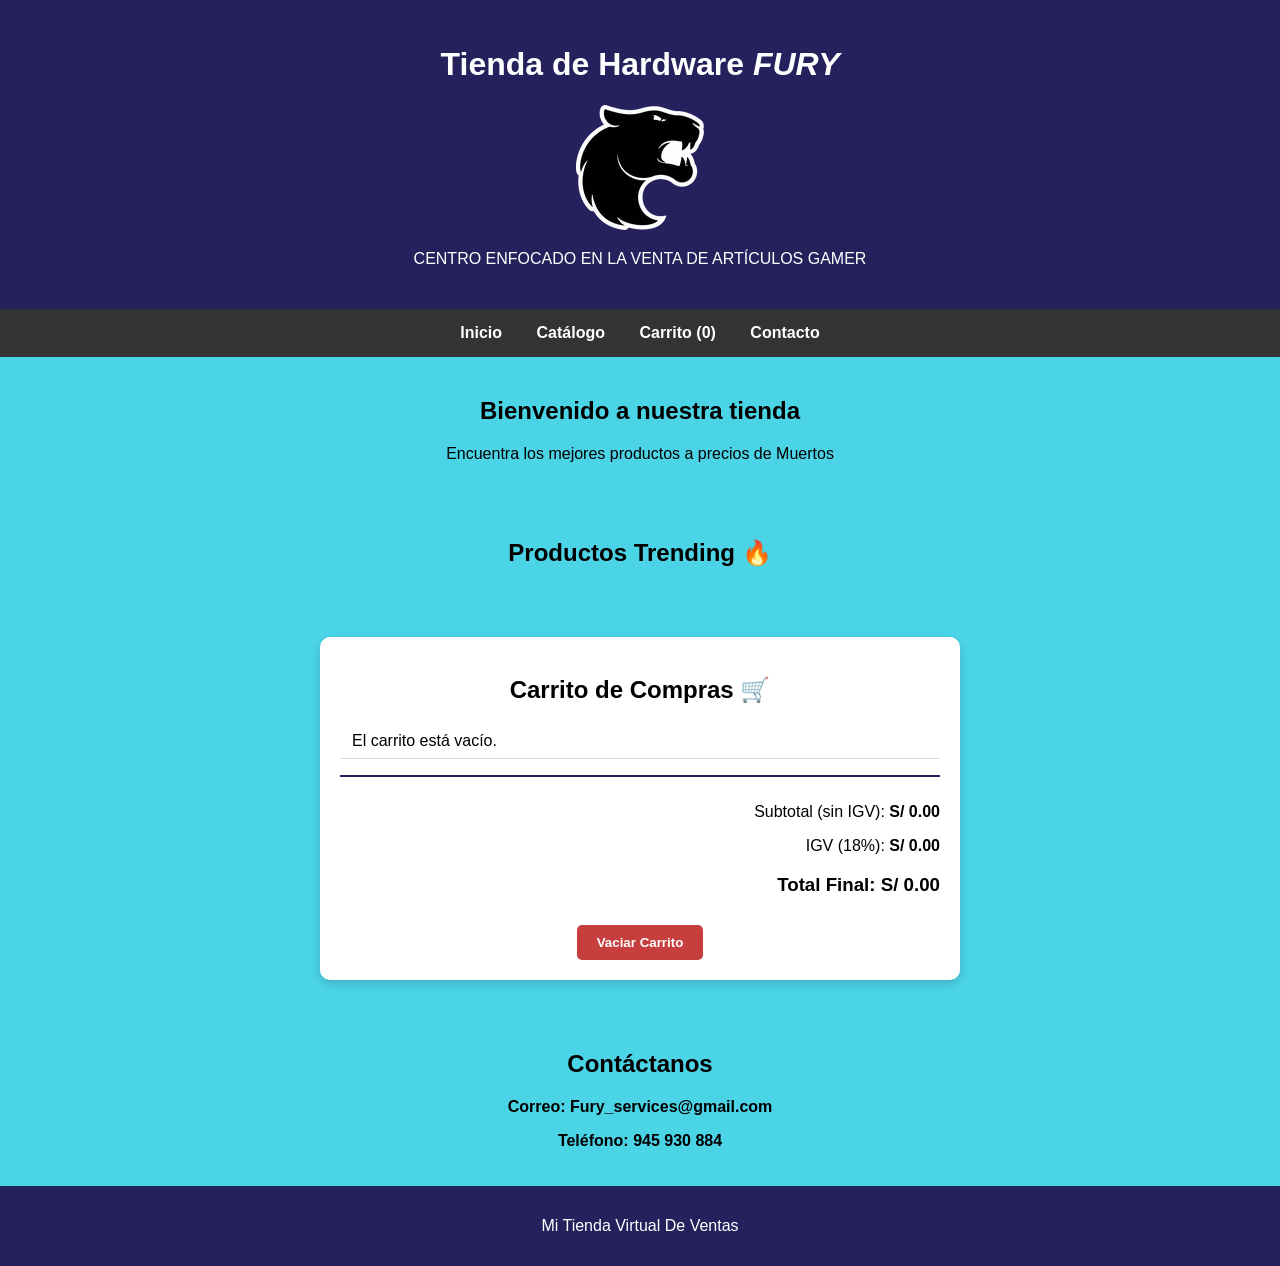
==== index.html @ 1e2a5f42 "Update index.html" ====
<!DOCTYPE html>
<html lang="es">
<head>
    <meta charset="UTF-8">
    <meta name="viewport" content="width=device-width, initial-scale=1.0">
    <title>Mi Tienda Virtual</title>
    <link rel="stylesheet" href="estilos.css">
</head>
<body>

    <header>
        <h1> Tienda de Hardware <strong><em>FURY</em></strong></h1>
        <div class="header-title">
            <img src="logo.webp" alt="Logo Furia" class="logo-titulo">
        </div>
        <p>CENTRO ENFOCADO EN LA VENTA DE ARTÍCULOS GAMER</p>
    </header>

    <nav>
        <a href="#">Inicio</a>
        <a href="#productos">Catálogo</a>
        <a href="#carrito">Carrito (<span id="contador-carrito">0</span>)</a>
        <a href="#contacto">Contacto</a>
    </nav>

    <section>
        <h2>Bienvenido a nuestra tienda</h2>
        <p>Encuentra los mejores productos a precios de Muertos</p>
    </section>

    <main id="productos">
        <h2>Productos Trending 🔥</h2>

        <div class="contenedor" id="catalogo"></div>
    </main>

    <section id="carrito" class="seccion-carrito">
        <h2>Carrito de Compras 🛒</h2>
        <ul id="lista-carrito"></ul>
        
        <div class="desglose-pagos">
            <p>Subtotal (sin IGV): <strong>S/ <span id="subtotal-carrito">0.00</span></strong></p>
            <p>IGV (18%): <strong>S/ <span id="igv-carrito">0.00</span></strong></p>
            <h3>Total Final: S/ <span id="total-carrito">0.00</span></h3>
        </div>

        <button id="btn-vaciar">Vaciar Carrito</button>
    </section>

    <section id="contacto">
        <h2><strong>Contáctanos</strong></h2>
        <p><strong>Correo: Fury_services@gmail.com</strong></p>
        <p><strong>Teléfono: 945 930 884 </strong></p>
    </section>

    <footer>
        <p> Mi Tienda Virtual De Ventas</p>
    </footer>

    <script src="datos.js"></script>
    <script src="script.js"></script>
</body>
</html>
---- estilos.css ----
/* =============================================================
   Curso      : Diseño Web
   Evaluacion : Avance del 30% - Carrito de compras - Semana 12
   Proyecto   : Tienda Web
   Institucion: Universidad Continental
   Semestre   : 2026-20
   Compilador : Visual Studio Code
   NRC        : 42938
   Grupo      : B
   Integrantes: Coaquira Mamani Bryan Joel
                Jose Carlos Alvarez Torres 
                Gonzalo Israel Rubín De Celis Espezúa
                Omar Danilo Lloclle Bedregal
   ============================================================= */

body {
    font-family: Arial, sans-serif;
    margin: 0;
    background-color: #4bd3e6;
}

header {
    background-color: #25215c;
    color: white;
    text-align: center;
    padding: 25px;
}

nav {
    background-color: #333;
    padding: 15px;
    text-align: center;
    position: sticky;
    top: 0;
    z-index: 100;
}

nav a {
    color: white;
    text-decoration: none;
    margin: 15px;
    font-weight: bold;
}

section {
    text-align: center;
    padding: 20px;
}

main {
    text-align: center;
    padding: 20px;
}

.contenedor {
    display: flex;
    justify-content: center;
    gap: 25px;
    flex-wrap: wrap;
}

.producto {
    background-color: white;
    padding: 20px;
    width: 200px;
    border-radius: 10px;
    box-shadow: 0 4px 8px rgba(0,0,0,0.1);
    display: flex;
    flex-direction: column;
    justify-content: space-between;
}

.producto img {
    width: 100%;
    height: 150px;
    object-fit: contain;
}

button {
    background-color: #25215c;
    color: white;
    border: none;
    padding: 10px 20px;
    cursor: pointer;
    border-radius: 5px;
    font-weight: bold;
}

button:hover {
    background-color: #6259c7;
}

.seccion-carrito {
    background-color: #ffffff;
    max-width: 600px;
    margin: 30px auto;
    border-radius: 10px;
    padding: 20px;
    box-shadow: 0 4px 10px rgba(0,0,0,0.15);
}

#lista-carrito {
    list-style: none;
    padding: 0;
    text-align: left;
}

#lista-carrito li {
    padding: 8px 12px;
    border-bottom: 1px solid #ddd;
}

.desglose-pagos {
    margin-top: 15px;
    text-align: right;
    border-top: 2px solid #25215c;
    padding-top: 10px;
}

#btn-vaciar {
    background-color: #c73e3e;
    margin-top: 10px;
}

#btn-vaciar:hover {
    background-color: #e02b2b;
}

footer {
    background-color: #25215c;
    color: white;
    text-align: center;
    padding: 15px;
}

    @media (width >= 600px) { 
        .catalogo { grid-template-columns: repeat(2,  1fr); } 
        .destacada { grid-column: span 2; }
        .menu { display: flex; gap:  16px; }
    }
    
    @media (width >= 1024px) { 
        .catalogo { grid-template-columns: repeat(4,  1fr); } 
    }
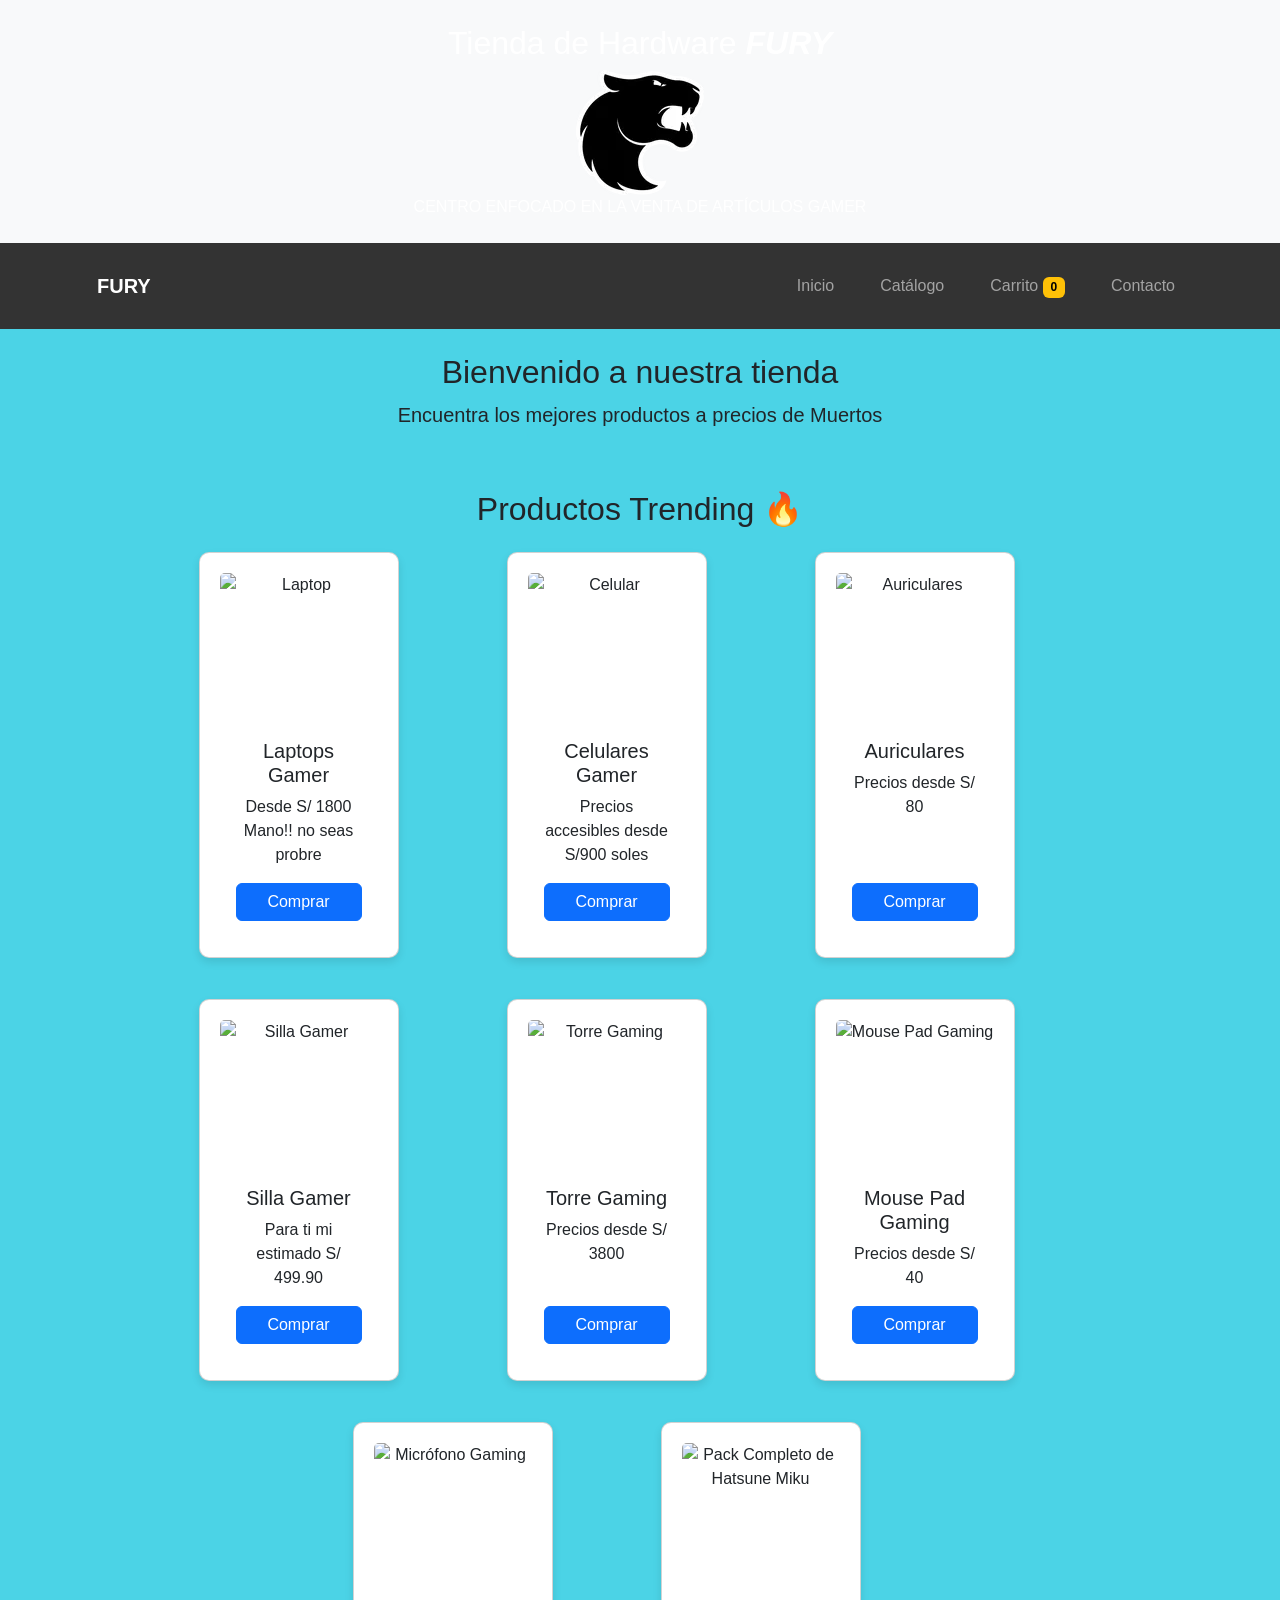
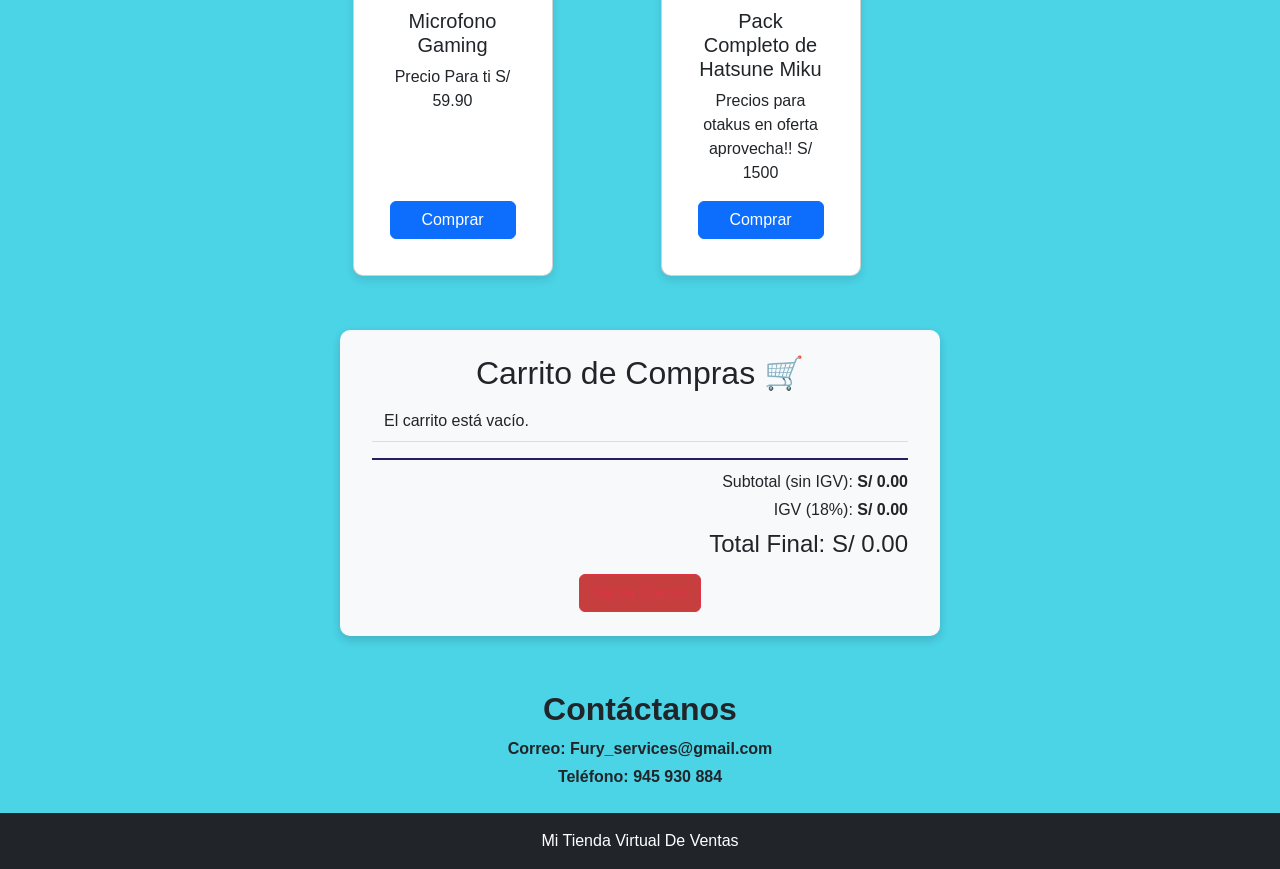
==== commit f62c1693: "Update index.html" ====
--- a/index.html
+++ b/index.html
@@ -2,62 +2,192 @@
 <html lang="es">
 <head>
     <meta charset="UTF-8">
-    <meta name="viewport" content="width=device-width, initial-scale=1.0">
-    <title>Mi Tienda Virtual</title>
+    <meta name="viewport" content="width=device-width, initial-scale=1">
+    <title>Mi Tienda Virtual · FURY</title>
+
+    <!--  Bootstrap -->
+    <link rel="stylesheet"
+          href="https://cdn.jsdelivr.net/npm/bootstrap@5.3.9/dist/css/bootstrap.min.css"
+          integrity="sha384-yEPZ7jP9S0QKiUQ0m3jjsO4ProIW7wvR9gXkI7JOGa2XVsw53Yke2bsdkBbjmmiX"
+          crossorigin="anonymous">
+
+    
     <link rel="stylesheet" href="estilos.css">
 </head>
 <body>
 
-    <header>
-        <h1> Tienda de Hardware <strong><em>FURY</em></strong></h1>
-        <div class="header-title">
-            <img src="logo.webp" alt="Logo Furia" class="logo-titulo">
+    <a class="visually-hidden-focusable" href="#productos">Saltar al contenido</a>
+
+    <header class="text-center py-4 bg-body-tertiary">
+        <div class="container">
+            <h1 class="h2">Tienda de Hardware <strong><em>FURY</em></strong></h1>
+            <div class="header-title">
+                <img src="logo.webp" alt="Logo Furia" class="logo-titulo img-fluid">
+            </div>
+            <p class="mb-0">CENTRO ENFOCADO EN LA VENTA DE ARTÍCULOS GAMER</p>
         </div>
-        <p>CENTRO ENFOCADO EN LA VENTA DE ARTÍCULOS GAMER</p>
     </header>
 
-    <nav>
-        <a href="#">Inicio</a>
-        <a href="#productos">Catálogo</a>
-        <a href="#carrito">Carrito (<span id="contador-carrito">0</span>)</a>
-        <a href="#contacto">Contacto</a>
+    <nav class="navbar navbar-expand-md sticky-top" data-bs-theme="dark" aria-label="Principal">
+        <div class="container">
+            <a class="navbar-brand" href="#">FURY</a>
+            <button class="navbar-toggler" type="button" data-bs-toggle="collapse"
+                    data-bs-target="#menu" aria-controls="menu" aria-expanded="false"
+                    aria-label="Abrir menú">
+                <span class="navbar-toggler-icon"></span>
+            </button>
+            <div class="collapse navbar-collapse" id="menu">
+                <ul class="navbar-nav ms-auto">
+                    <li class="nav-item"><a class="nav-link" href="#">Inicio</a></li>
+                    <li class="nav-item"><a class="nav-link" href="#productos">Catálogo</a></li>
+                    <li class="nav-item">
+                        <a class="nav-link" href="#carrito">
+                            Carrito <span class="badge text-bg-warning" id="contador-carrito">0</span>
+                        </a>
+                    </li>
+                    <li class="nav-item"><a class="nav-link" href="#contacto">Contacto</a></li>
+                </ul>
+            </div>
+        </div>
     </nav>
 
-    <section>
-        <h2>Bienvenido a nuestra tienda</h2>
-        <p>Encuentra los mejores productos a precios de Muertos</p>
+    <section class="text-center py-4">
+        <div class="container">
+            <h2>Bienvenido a nuestra tienda</h2>
+            <p class="lead">Encuentra los mejores productos a precios de Muertos</p>
+        </div>
     </section>
 
-    <main id="productos">
-        <h2>Productos Trending 🔥</h2>
+    <main id="productos" class="container pb-4">
+        <h2 class="mb-4">Productos Trending 🔥</h2>
 
-        <div class="contenedor" id="catalogo"></div>
+       
+        <div class="contenedor row row-cols-1 row-cols-sm-2 row-cols-md-3 row-cols-lg-4 g-3">
+
+            <div class="col">
+                <article class="producto card h-100 tarjeta-producto">
+                    <img src="https://encrypted-tbn0.gstatic.com/images?q=tbn:ANd9GcSZyKz0BaeU7JSATAptnjuASKaHzunkkGYiBqzdqWRjTM3TD-4Q4DXYwoVi&s=10" class="card-img-top" alt="Laptop" loading="lazy">
+                    <div class="card-body d-flex flex-column">
+                        <h3 class="h5 card-title">Laptops Gamer</h3>
+                        <p class="card-text">Desde S/ 1800 Mano!! no seas probre</p>
+                        <button class="btn-comprar btn btn-primary mt-auto" data-nombre="Laptops Gamer" data-precio="1800">Comprar</button>
+                    </div>
+                </article>
+            </div>
+
+            <div class="col">
+                <article class="producto card h-100 tarjeta-producto">
+                    <img src="https://promart.vteximg.com.br/arquivos/ids/10286892/Image-1.jpg?v=639077232605400000" class="card-img-top" alt="Celular" loading="lazy">
+                    <div class="card-body d-flex flex-column">
+                        <h3 class="h5 card-title">Celulares Gamer</h3>
+                        <p class="card-text">Precios accesibles desde S/900 soles</p>
+                        <button class="btn-comprar btn btn-primary mt-auto" data-nombre="Celulares Gamer" data-precio="900">Comprar</button>
+                    </div>
+                </article>
+            </div>
+
+            <div class="col">
+                <article class="producto card h-100 tarjeta-producto">
+                    <img src="https://rimage.ripley.com.pe/home.ripley/Attachment/MKP/4835/PMP20000382167/thumbnail-1.jpeg" class="card-img-top" alt="Auriculares" loading="lazy">
+                    <div class="card-body d-flex flex-column">
+                        <h3 class="h5 card-title">Auriculares</h3>
+                        <p class="card-text">Precios desde S/ 80</p>
+                        <button class="btn-comprar btn btn-primary mt-auto" data-nombre="Auriculares" data-precio="80">Comprar</button>
+                    </div>
+                </article>
+            </div>
+
+            <div class="col">
+                <article class="producto card h-100 tarjeta-producto">
+                    <img src="https://carsaperupoc.vtexassets.com/arquivos/ids/202382/image-4aea4001f4a14d0fb8404adf6cc54663.jpg?v=639218202036470000" class="card-img-top" alt="Silla Gamer" loading="lazy">
+                    <div class="card-body d-flex flex-column">
+                        <h3 class="h5 card-title">Silla Gamer</h3>
+                        <p class="card-text">Para ti mi estimado S/ 499.90</p>
+                        <button class="btn-comprar btn btn-primary mt-auto" data-nombre="Silla Gamer" data-precio="499.90">Comprar</button>
+                    </div>
+                </article>
+            </div>
+
+            <div class="col">
+                <article class="producto card h-100 tarjeta-producto">
+                    <img src="https://image.made-in-china.com/2f0j00mCJRbiAfEQqG/Gamer-PC-Gaming-Case-MID-Tower-ATX-M-ATX-Gaming-PC-Computer-Case-From-Aigo-Darkflash.webp" class="card-img-top" alt="Torre Gaming" loading="lazy">
+                    <div class="card-body d-flex flex-column">
+                        <h3 class="h5 card-title">Torre Gaming</h3>
+                        <p class="card-text">Precios desde S/ 3800</p>
+                        <button class="btn-comprar btn btn-primary mt-auto" data-nombre="Torre Gaming" data-precio="3800">Comprar</button>
+                    </div>
+                </article>
+            </div>
+
+            <div class="col">
+                <article class="producto card h-100 tarjeta-producto">
+                    <img src="https://rimage.ripley.com.pe/home.ripley/Attachment/MKP/4835/PMP20000382094/thumbnail-1.jpeg" class="card-img-top" alt="Mouse Pad Gaming" loading="lazy">
+                    <div class="card-body d-flex flex-column">
+                        <h3 class="h5 card-title">Mouse Pad Gaming</h3>
+                        <p class="card-text">Precios desde S/ 40</p>
+                        <button class="btn-comprar btn btn-primary mt-auto" data-nombre="Mouse Pad Gaming" data-precio="40">Comprar</button>
+                    </div>
+                </article>
+            </div>
+
+            <div class="col">
+                <article class="producto card h-100 tarjeta-producto">
+                    <img src="https://carsaperupoc.vtexassets.com/arquivos/ids/212533-800-800?v=639259074752370000&width=800&height=800&aspect=true" class="card-img-top" alt="Micrófono Gaming" loading="lazy">
+                    <div class="card-body d-flex flex-column">
+                        <h3 class="h5 card-title">Microfono Gaming</h3>
+                        <p class="card-text">Precio Para ti S/ 59.90</p>
+                        <button class="btn-comprar btn btn-primary mt-auto" data-nombre="Microfono Gaming" data-precio="59.90">Comprar</button>
+                    </div>
+                </article>
+            </div>
+
+            <div class="col">
+                <article class="producto card h-100 tarjeta-producto">
+                    <img src="https://m.media-amazon.com/images/I/81JFSH1og7L.jpg" class="card-img-top" alt="Pack Completo de Hatsune Miku" loading="lazy">
+                    <div class="card-body d-flex flex-column">
+                        <h3 class="h5 card-title">Pack Completo de Hatsune Miku</h3>
+                        <p class="card-text">Precios para otakus en oferta aprovecha!! S/ 1500</p>
+                        <button class="btn-comprar btn btn-primary mt-auto" data-nombre="Pack Completo de Hatsune Miku" data-precio="1500">Comprar</button>
+                    </div>
+                </article>
+            </div>
+
+        </div>
     </main>
 
-    <section id="carrito" class="seccion-carrito">
-        <h2>Carrito de Compras 🛒</h2>
-        <ul id="lista-carrito"></ul>
-        
-        <div class="desglose-pagos">
-            <p>Subtotal (sin IGV): <strong>S/ <span id="subtotal-carrito">0.00</span></strong></p>
-            <p>IGV (18%): <strong>S/ <span id="igv-carrito">0.00</span></strong></p>
-            <h3>Total Final: S/ <span id="total-carrito">0.00</span></h3>
+    <section id="carrito" class="seccion-carrito py-4 bg-body-tertiary">
+        <div class="container">
+            <h2>Carrito de Compras 🛒</h2>
+
+            
+            <ul id="lista-carrito" class="list-group mb-3"></ul>
+
+            <div class="desglose-pagos">
+                <p class="mb-1">Subtotal (sin IGV): <strong>S/ <span id="subtotal-carrito">0.00</span></strong></p>
+                <p class="mb-1">IGV (18%): <strong>S/ <span id="igv-carrito">0.00</span></strong></p>
+                <h3 class="h4 mt-2">Total Final: S/ <span id="total-carrito">0.00</span></h3>
+            </div>
+
+            <button id="btn-vaciar" type="button" class="btn btn-outline-danger mt-2">Vaciar Carrito</button>
         </div>
-
-        <button id="btn-vaciar">Vaciar Carrito</button>
     </section>
 
-    <section id="contacto">
-        <h2><strong>Contáctanos</strong></h2>
-        <p><strong>Correo: Fury_services@gmail.com</strong></p>
-        <p><strong>Teléfono: 945 930 884 </strong></p>
+    <section id="contacto" class="py-4">
+        <div class="container">
+            <h2><strong>Contáctanos</strong></h2>
+            <p class="mb-1"><strong>Correo: Fury_services@gmail.com</strong></p>
+            <p class="mb-0"><strong>Teléfono: 945 930 884</strong></p>
+        </div>
     </section>
 
-    <footer>
-        <p> Mi Tienda Virtual De Ventas</p>
+    <footer class="text-center py-3 bg-dark text-white">
+        <p class="mb-0">Mi Tienda Virtual De Ventas</p>
     </footer>
 
-    <script src="datos.js"></script>
+    <!-- Bundle de Bootstrap -->
+    <script src="https://cdn.jsdelivr.net/npm/bootstrap@5.3.9/dist/js/bootstrap.bundle.min.js"
+            integrity="sha384-WyOxWvTyr1QaMPfiPJSv76iReVthorl5uWlFtZPyK0IEB0hGzo9y5Bp9mYanr8Bu"
+            crossorigin="anonymous"></script>
     <script src="script.js"></script>
 </body>
 </html>
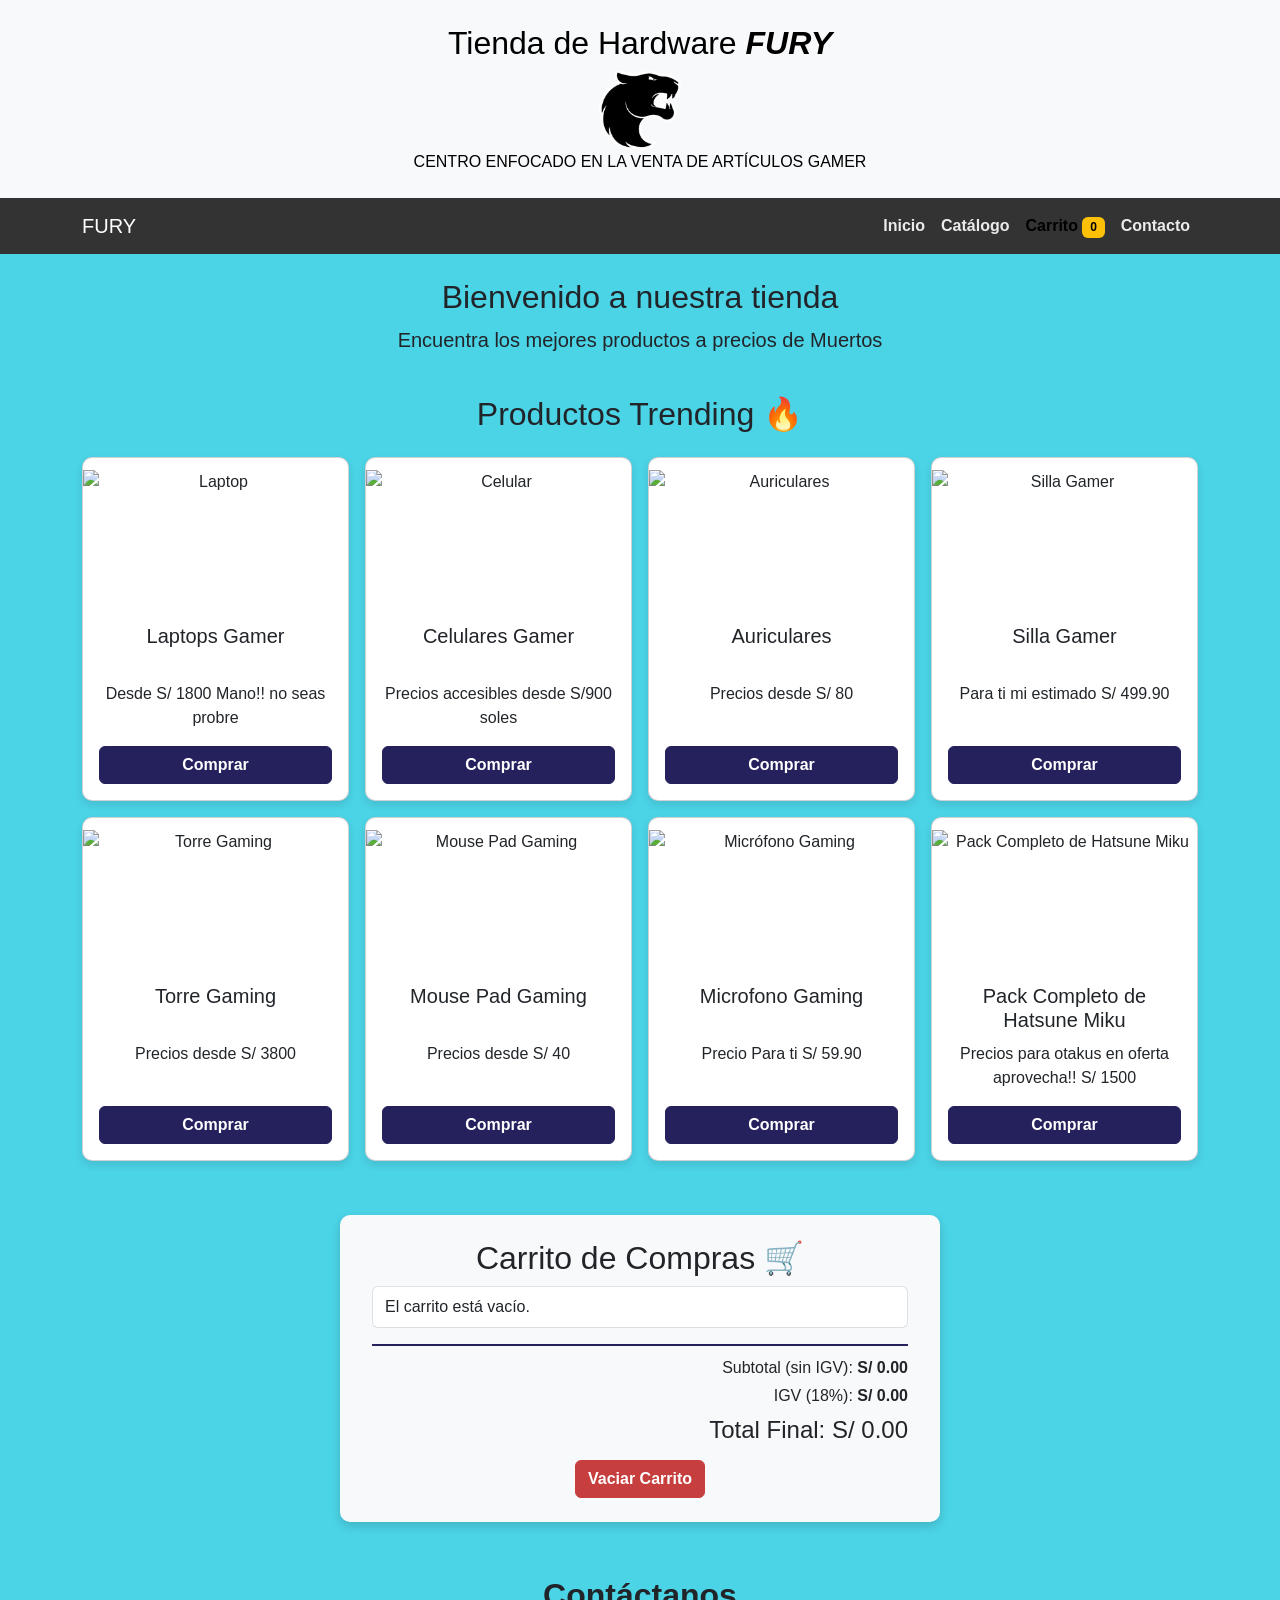
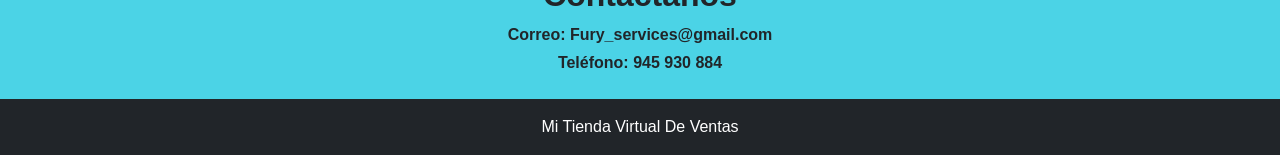
==== commit 20be750a: "Update index.html" ====
--- a/index.html
+++ b/index.html
@@ -188,6 +188,7 @@
     <script src="https://cdn.jsdelivr.net/npm/bootstrap@5.3.9/dist/js/bootstrap.bundle.min.js"
             integrity="sha384-WyOxWvTyr1QaMPfiPJSv76iReVthorl5uWlFtZPyK0IEB0hGzo9y5Bp9mYanr8Bu"
             crossorigin="anonymous"></script>
+    <script src="datos.js"></script>
     <script src="script.js"></script>
 </body>
 </html>
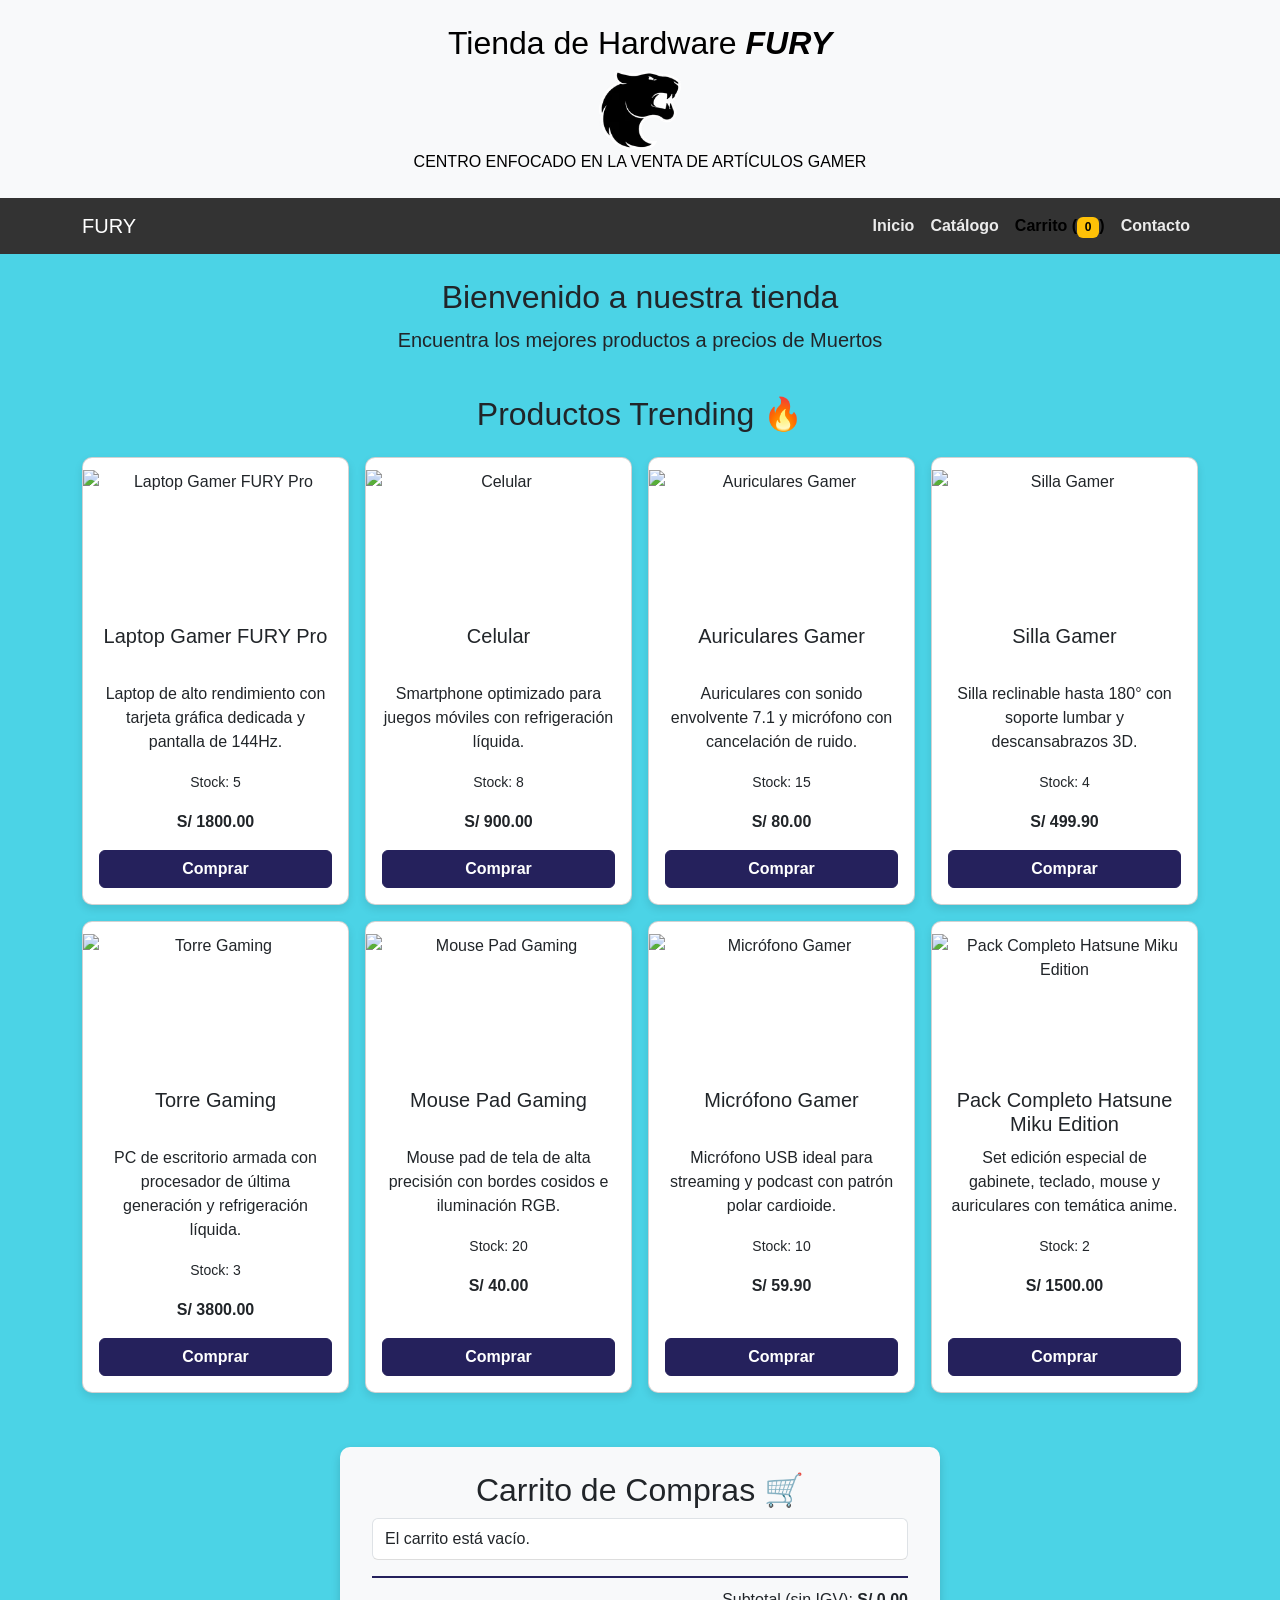
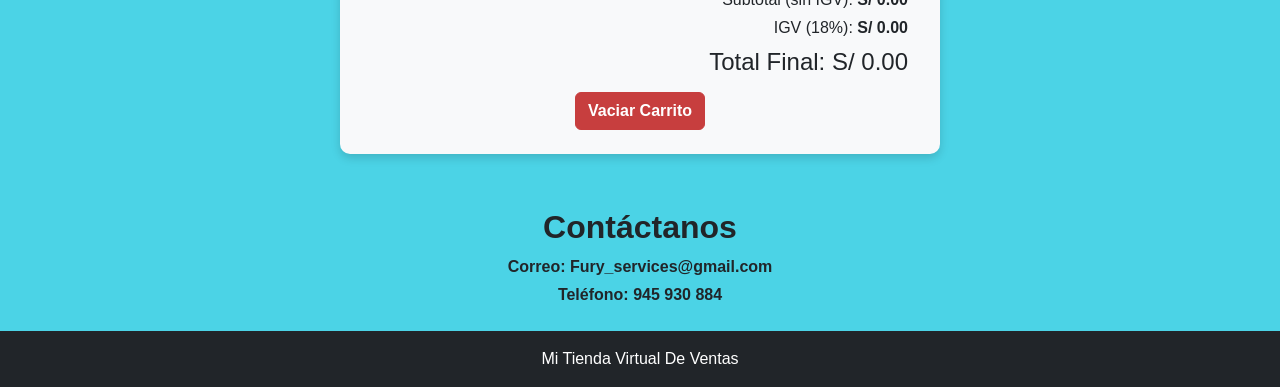
==== commit 35290bc3: "Update index.html intento de ver si carrito funciona" ====
--- a/index.html
+++ b/index.html
@@ -42,7 +42,7 @@
                     <li class="nav-item"><a class="nav-link" href="#productos">Catálogo</a></li>
                     <li class="nav-item">
                         <a class="nav-link" href="#carrito">
-                            Carrito <span class="badge text-bg-warning" id="contador-carrito">0</span>
+                            Carrito (<span class="badge text-bg-warning" id="contador-carrito">0</span>)
                         </a>
                     </li>
                     <li class="nav-item"><a class="nav-link" href="#contacto">Contacto</a></li>
@@ -60,99 +60,7 @@
 
     <main id="productos" class="container pb-4">
         <h2 class="mb-4">Productos Trending 🔥</h2>
-
-       
-        <div class="contenedor row row-cols-1 row-cols-sm-2 row-cols-md-3 row-cols-lg-4 g-3">
-
-            <div class="col">
-                <article class="producto card h-100 tarjeta-producto">
-                    <img src="https://encrypted-tbn0.gstatic.com/images?q=tbn:ANd9GcSZyKz0BaeU7JSATAptnjuASKaHzunkkGYiBqzdqWRjTM3TD-4Q4DXYwoVi&s=10" class="card-img-top" alt="Laptop" loading="lazy">
-                    <div class="card-body d-flex flex-column">
-                        <h3 class="h5 card-title">Laptops Gamer</h3>
-                        <p class="card-text">Desde S/ 1800 Mano!! no seas probre</p>
-                        <button class="btn-comprar btn btn-primary mt-auto" data-nombre="Laptops Gamer" data-precio="1800">Comprar</button>
-                    </div>
-                </article>
-            </div>
-
-            <div class="col">
-                <article class="producto card h-100 tarjeta-producto">
-                    <img src="https://promart.vteximg.com.br/arquivos/ids/10286892/Image-1.jpg?v=639077232605400000" class="card-img-top" alt="Celular" loading="lazy">
-                    <div class="card-body d-flex flex-column">
-                        <h3 class="h5 card-title">Celulares Gamer</h3>
-                        <p class="card-text">Precios accesibles desde S/900 soles</p>
-                        <button class="btn-comprar btn btn-primary mt-auto" data-nombre="Celulares Gamer" data-precio="900">Comprar</button>
-                    </div>
-                </article>
-            </div>
-
-            <div class="col">
-                <article class="producto card h-100 tarjeta-producto">
-                    <img src="https://rimage.ripley.com.pe/home.ripley/Attachment/MKP/4835/PMP20000382167/thumbnail-1.jpeg" class="card-img-top" alt="Auriculares" loading="lazy">
-                    <div class="card-body d-flex flex-column">
-                        <h3 class="h5 card-title">Auriculares</h3>
-                        <p class="card-text">Precios desde S/ 80</p>
-                        <button class="btn-comprar btn btn-primary mt-auto" data-nombre="Auriculares" data-precio="80">Comprar</button>
-                    </div>
-                </article>
-            </div>
-
-            <div class="col">
-                <article class="producto card h-100 tarjeta-producto">
-                    <img src="https://carsaperupoc.vtexassets.com/arquivos/ids/202382/image-4aea4001f4a14d0fb8404adf6cc54663.jpg?v=639218202036470000" class="card-img-top" alt="Silla Gamer" loading="lazy">
-                    <div class="card-body d-flex flex-column">
-                        <h3 class="h5 card-title">Silla Gamer</h3>
-                        <p class="card-text">Para ti mi estimado S/ 499.90</p>
-                        <button class="btn-comprar btn btn-primary mt-auto" data-nombre="Silla Gamer" data-precio="499.90">Comprar</button>
-                    </div>
-                </article>
-            </div>
-
-            <div class="col">
-                <article class="producto card h-100 tarjeta-producto">
-                    <img src="https://image.made-in-china.com/2f0j00mCJRbiAfEQqG/Gamer-PC-Gaming-Case-MID-Tower-ATX-M-ATX-Gaming-PC-Computer-Case-From-Aigo-Darkflash.webp" class="card-img-top" alt="Torre Gaming" loading="lazy">
-                    <div class="card-body d-flex flex-column">
-                        <h3 class="h5 card-title">Torre Gaming</h3>
-                        <p class="card-text">Precios desde S/ 3800</p>
-                        <button class="btn-comprar btn btn-primary mt-auto" data-nombre="Torre Gaming" data-precio="3800">Comprar</button>
-                    </div>
-                </article>
-            </div>
-
-            <div class="col">
-                <article class="producto card h-100 tarjeta-producto">
-                    <img src="https://rimage.ripley.com.pe/home.ripley/Attachment/MKP/4835/PMP20000382094/thumbnail-1.jpeg" class="card-img-top" alt="Mouse Pad Gaming" loading="lazy">
-                    <div class="card-body d-flex flex-column">
-                        <h3 class="h5 card-title">Mouse Pad Gaming</h3>
-                        <p class="card-text">Precios desde S/ 40</p>
-                        <button class="btn-comprar btn btn-primary mt-auto" data-nombre="Mouse Pad Gaming" data-precio="40">Comprar</button>
-                    </div>
-                </article>
-            </div>
-
-            <div class="col">
-                <article class="producto card h-100 tarjeta-producto">
-                    <img src="https://carsaperupoc.vtexassets.com/arquivos/ids/212533-800-800?v=639259074752370000&width=800&height=800&aspect=true" class="card-img-top" alt="Micrófono Gaming" loading="lazy">
-                    <div class="card-body d-flex flex-column">
-                        <h3 class="h5 card-title">Microfono Gaming</h3>
-                        <p class="card-text">Precio Para ti S/ 59.90</p>
-                        <button class="btn-comprar btn btn-primary mt-auto" data-nombre="Microfono Gaming" data-precio="59.90">Comprar</button>
-                    </div>
-                </article>
-            </div>
-
-            <div class="col">
-                <article class="producto card h-100 tarjeta-producto">
-                    <img src="https://m.media-amazon.com/images/I/81JFSH1og7L.jpg" class="card-img-top" alt="Pack Completo de Hatsune Miku" loading="lazy">
-                    <div class="card-body d-flex flex-column">
-                        <h3 class="h5 card-title">Pack Completo de Hatsune Miku</h3>
-                        <p class="card-text">Precios para otakus en oferta aprovecha!! S/ 1500</p>
-                        <button class="btn-comprar btn btn-primary mt-auto" data-nombre="Pack Completo de Hatsune Miku" data-precio="1500">Comprar</button>
-                    </div>
-                </article>
-            </div>
-
-        </div>
+        <div id="catalogo" class="contenedor row row-cols-1 row-cols-sm-2 row-cols-md-3 row-cols-lg-4 g-3"></div>
     </main>
 
     <section id="carrito" class="seccion-carrito py-4 bg-body-tertiary">
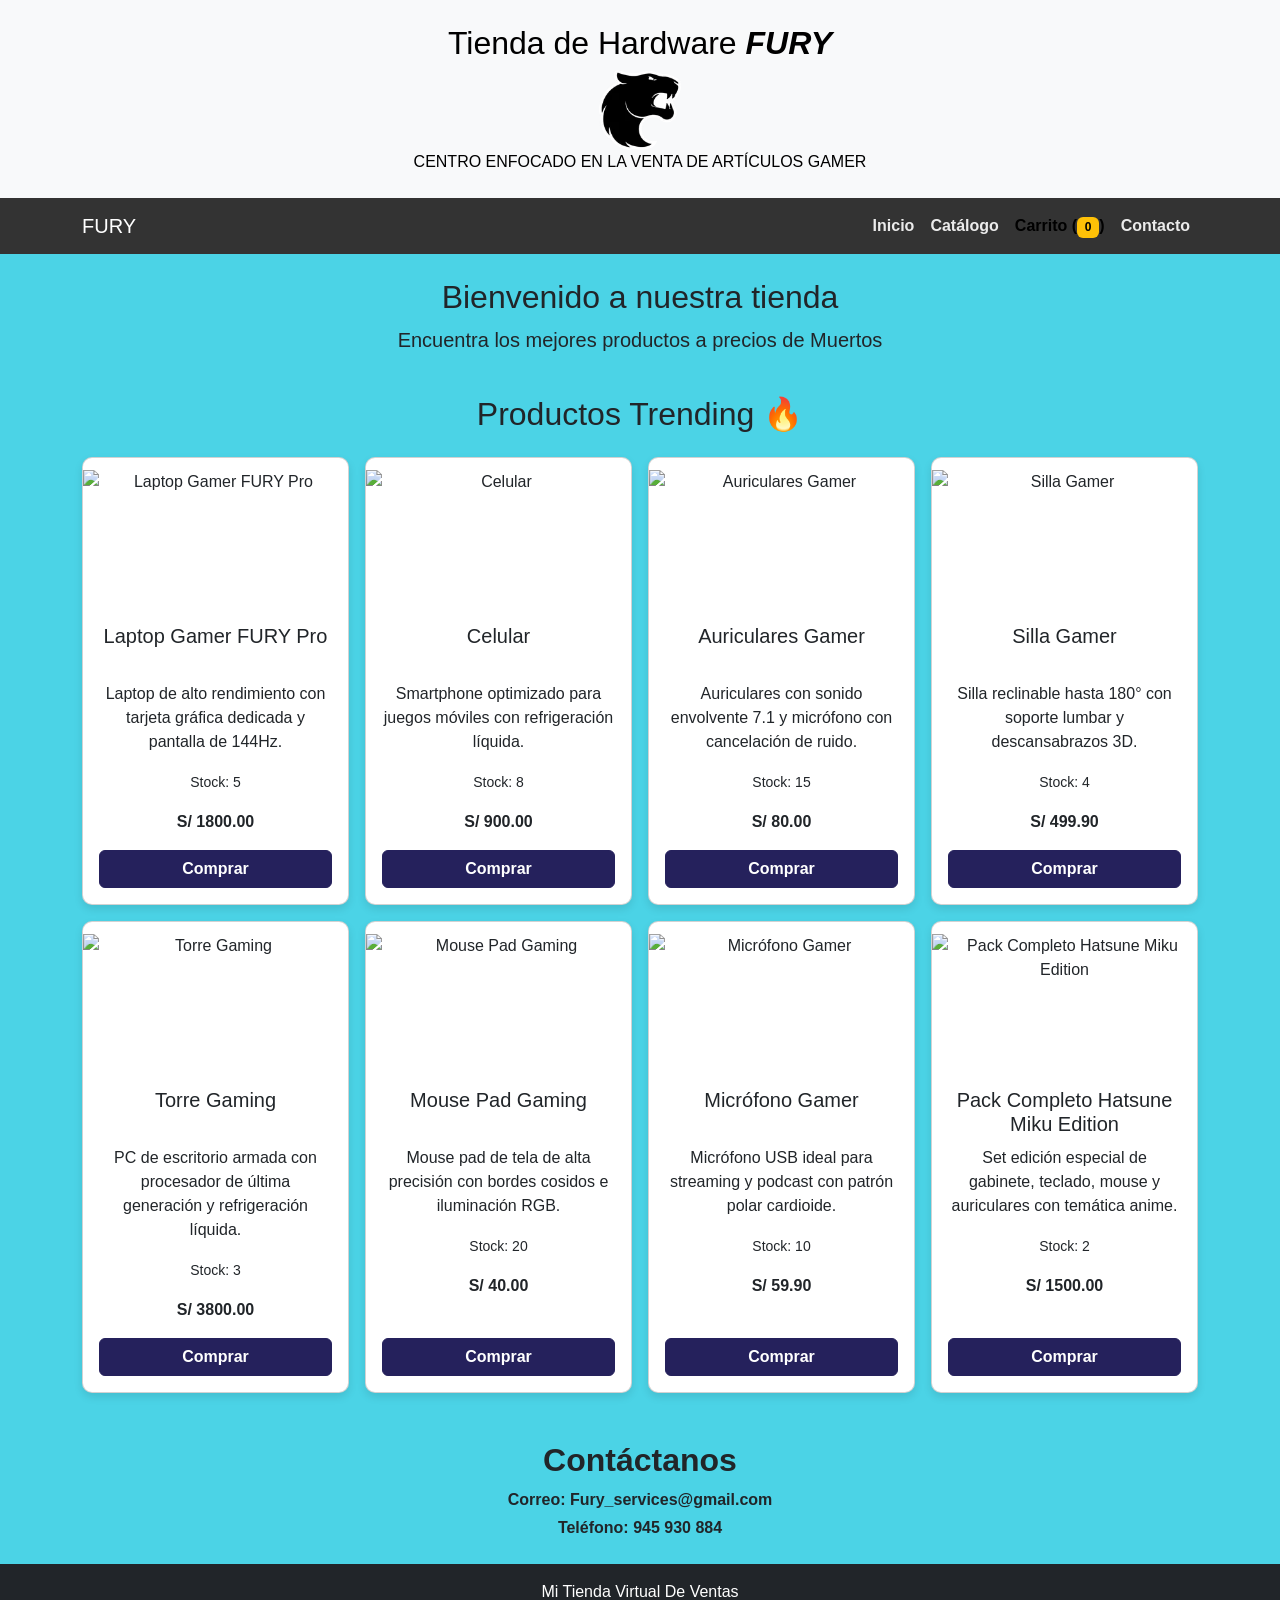
==== commit 113ffd31: "Update index.html" ====
--- a/index.html
+++ b/index.html
@@ -41,7 +41,11 @@
                     <li class="nav-item"><a class="nav-link" href="#">Inicio</a></li>
                     <li class="nav-item"><a class="nav-link" href="#productos">Catálogo</a></li>
                     <li class="nav-item">
-                        <a class="nav-link" href="#carrito">
+                        <a class="nav-link"
+                           href="#carrito"
+                           data-bs-toggle="offcanvas"
+                           data-bs-target="#carrito"
+                           aria-controls="carrito">
                             Carrito (<span class="badge text-bg-warning" id="contador-carrito">0</span>)
                         </a>
                     </li>
@@ -63,22 +67,31 @@
         <div id="catalogo" class="contenedor row row-cols-1 row-cols-sm-2 row-cols-md-3 row-cols-lg-4 g-3"></div>
     </main>
 
-    <section id="carrito" class="seccion-carrito py-4 bg-body-tertiary">
-        <div class="container">
-            <h2>Carrito de Compras 🛒</h2>
-
-            
+    <aside class="offcanvas offcanvas-end seccion-carrito"
+           tabindex="-1"
+           id="carrito"
+           aria-labelledby="titulo-carrito">
+        <div class="offcanvas-header">
+            <h2 class="offcanvas-title h4 mb-0" id="titulo-carrito">Carrito de Compras 🛒</h2>
+            <button type="button"
+                    class="btn-close"
+                    data-bs-dismiss="offcanvas"
+                    aria-label="Cerrar carrito"></button>
+        </div>
+        <div class="offcanvas-body d-flex flex-column">
             <ul id="lista-carrito" class="list-group mb-3"></ul>
 
-            <div class="desglose-pagos">
+            <div class="desglose-pagos mt-auto">
                 <p class="mb-1">Subtotal (sin IGV): <strong>S/ <span id="subtotal-carrito">0.00</span></strong></p>
                 <p class="mb-1">IGV (18%): <strong>S/ <span id="igv-carrito">0.00</span></strong></p>
                 <h3 class="h4 mt-2">Total Final: S/ <span id="total-carrito">0.00</span></h3>
             </div>
 
-            <button id="btn-vaciar" type="button" class="btn btn-outline-danger mt-2">Vaciar Carrito</button>
+            <button id="btn-vaciar" type="button" class="btn btn-outline-danger mt-2 w-100">
+                Vaciar Carrito
+            </button>
         </div>
-    </section>
+    </aside>
 
     <section id="contacto" class="py-4">
         <div class="container">
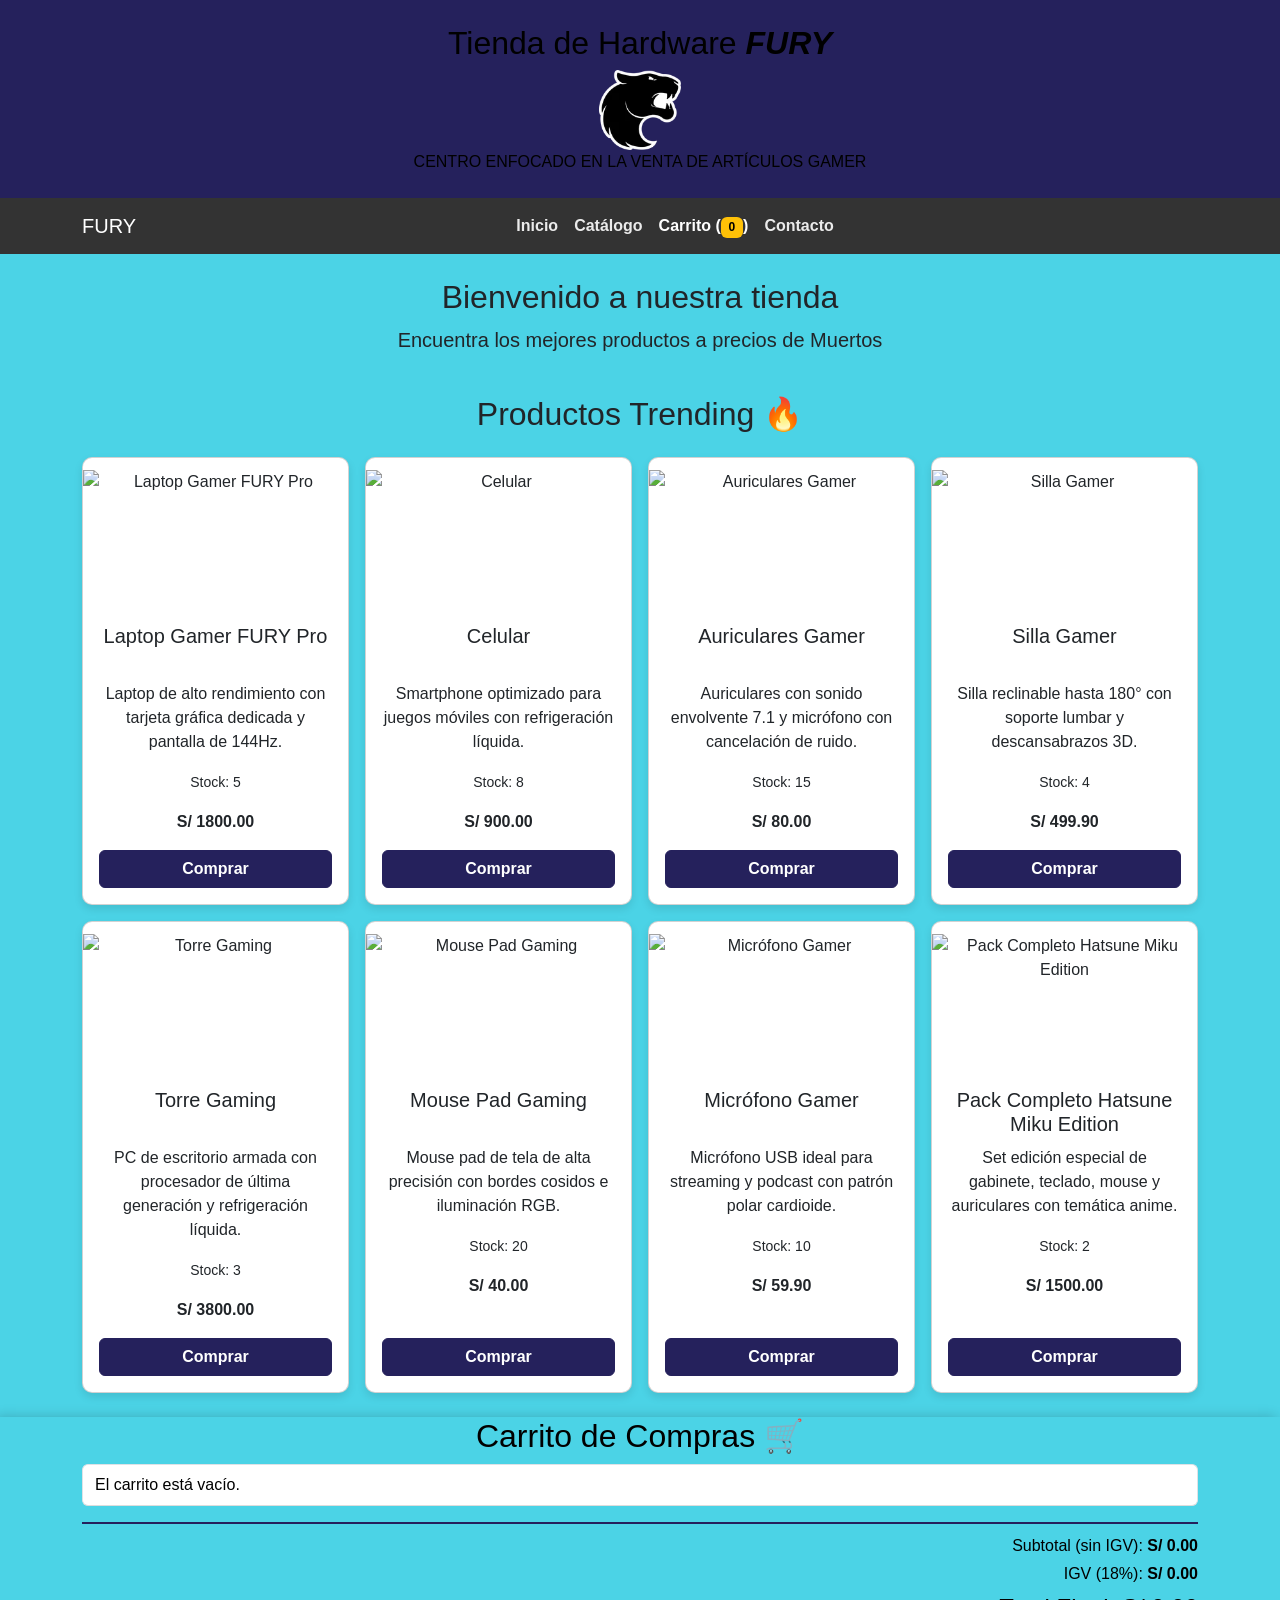
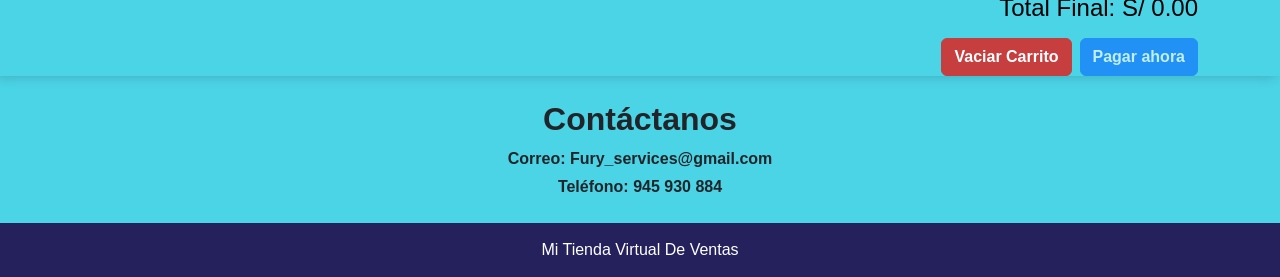
==== commit 9dc32fd4: "Update index.html" ====
--- a/index.html
+++ b/index.html
@@ -5,20 +5,20 @@
     <meta name="viewport" content="width=device-width, initial-scale=1">
     <title>Mi Tienda Virtual · FURY</title>
 
-    <!--  Bootstrap -->
+    <!-- 1. Bootstrap primero -->
     <link rel="stylesheet"
           href="https://cdn.jsdelivr.net/npm/bootstrap@5.3.9/dist/css/bootstrap.min.css"
           integrity="sha384-yEPZ7jP9S0QKiUQ0m3jjsO4ProIW7wvR9gXkI7JOGa2XVsw53Yke2bsdkBbjmmiX"
           crossorigin="anonymous">
 
-    
+    <!-- 2. Tu CSS después, para poder sobrescribirlo -->
     <link rel="stylesheet" href="estilos.css">
 </head>
 <body>
 
     <a class="visually-hidden-focusable" href="#productos">Saltar al contenido</a>
 
-    <header class="text-center py-4 bg-body-tertiary">
+    <header class="py-4">
         <div class="container">
             <h1 class="h2">Tienda de Hardware <strong><em>FURY</em></strong></h1>
             <div class="header-title">
@@ -37,15 +37,11 @@
                 <span class="navbar-toggler-icon"></span>
             </button>
             <div class="collapse navbar-collapse" id="menu">
-                <ul class="navbar-nav ms-auto">
+                <ul class="navbar-nav mx-auto">
                     <li class="nav-item"><a class="nav-link" href="#">Inicio</a></li>
                     <li class="nav-item"><a class="nav-link" href="#productos">Catálogo</a></li>
                     <li class="nav-item">
-                        <a class="nav-link"
-                           href="#carrito"
-                           data-bs-toggle="offcanvas"
-                           data-bs-target="#carrito"
-                           aria-controls="carrito">
+                        <a class="nav-link" href="#carrito">
                             Carrito (<span class="badge text-bg-warning" id="contador-carrito">0</span>)
                         </a>
                     </li>
@@ -67,31 +63,24 @@
         <div id="catalogo" class="contenedor row row-cols-1 row-cols-sm-2 row-cols-md-3 row-cols-lg-4 g-3"></div>
     </main>
 
-    <aside class="offcanvas offcanvas-end seccion-carrito"
-           tabindex="-1"
-           id="carrito"
-           aria-labelledby="titulo-carrito">
-        <div class="offcanvas-header">
-            <h2 class="offcanvas-title h4 mb-0" id="titulo-carrito">Carrito de Compras 🛒</h2>
-            <button type="button"
-                    class="btn-close"
-                    data-bs-dismiss="offcanvas"
-                    aria-label="Cerrar carrito"></button>
-        </div>
-        <div class="offcanvas-body d-flex flex-column">
+    <section id="carrito" class="seccion-carrito">
+        <div class="container">
+            <h2>Carrito de Compras 🛒</h2>
+
             <ul id="lista-carrito" class="list-group mb-3"></ul>
 
-            <div class="desglose-pagos mt-auto">
+            <div class="desglose-pagos">
                 <p class="mb-1">Subtotal (sin IGV): <strong>S/ <span id="subtotal-carrito">0.00</span></strong></p>
                 <p class="mb-1">IGV (18%): <strong>S/ <span id="igv-carrito">0.00</span></strong></p>
                 <h3 class="h4 mt-2">Total Final: S/ <span id="total-carrito">0.00</span></h3>
             </div>
 
-            <button id="btn-vaciar" type="button" class="btn btn-outline-danger mt-2 w-100">
-                Vaciar Carrito
-            </button>
+            <div class="d-flex flex-wrap gap-2 justify-content-end mt-3">
+                <button id="btn-vaciar" type="button" class="btn btn-outline-danger">Vaciar Carrito</button>
+                <button id="btn-pagar" type="button" class="btn btn-primary" disabled>Pagar ahora</button>
+            </div>
         </div>
-    </aside>
+    </section>
 
     <section id="contacto" class="py-4">
         <div class="container">
@@ -101,11 +90,41 @@
         </div>
     </section>
 
-    <footer class="text-center py-3 bg-dark text-white">
+    <footer>
         <p class="mb-0">Mi Tienda Virtual De Ventas</p>
     </footer>
 
-    <!-- Bundle de Bootstrap -->
+    <!-- Panel deslizante de pago (SIMULADO, sin datos bancarios) -->
+    <div class="offcanvas offcanvas-end" tabindex="-1" id="panel-cobro" aria-labelledby="cobro-titulo">
+        <div class="offcanvas-header">
+            <h2 class="offcanvas-title h5" id="cobro-titulo">Pago</h2>
+            <button type="button" class="btn-close" data-bs-dismiss="offcanvas" aria-label="Cerrar"></button>
+        </div>
+        <div class="offcanvas-body d-flex flex-column align-items-center justify-content-center text-center" aria-live="polite">
+
+            <!-- Paso 1: calculando la cuenta -->
+            <div id="cobro-procesando" class="d-none">
+                <div class="spinner-border mb-3" aria-hidden="true"></div>
+                <p class="h5">Calculando tu cuenta...</p>
+            </div>
+
+            <!-- Paso 2: cobro exitoso -->
+            <div id="cobro-exito" class="d-none">
+                <div class="icono-check mb-3">
+                    <svg viewBox="0 0 24 24" fill="none" stroke="#fff" stroke-width="3" stroke-linecap="round" stroke-linejoin="round" aria-hidden="true">
+                        <path d="M5 12.5l4.5 4.5L19 7.5"></path>
+                    </svg>
+                </div>
+                <p class="h4 mb-1">¡Cobro exitoso!</p>
+                <p class="mb-1">Pedido <strong id="cobro-pedido"></strong></p>
+                <p class="text-body-secondary mb-3"><span id="cobro-items"></span> · Total <strong>S/ <span id="cobro-total"></span></strong></p>
+                <button type="button" class="btn btn-primary" data-bs-dismiss="offcanvas">Seguir comprando</button>
+            </div>
+
+        </div>
+    </div>
+
+    <!-- Bundle de Bootstrap, luego tus scripts -->
     <script src="https://cdn.jsdelivr.net/npm/bootstrap@5.3.9/dist/js/bootstrap.bundle.min.js"
             integrity="sha384-WyOxWvTyr1QaMPfiPJSv76iReVthorl5uWlFtZPyK0IEB0hGzo9y5Bp9mYanr8Bu"
             crossorigin="anonymous"></script>
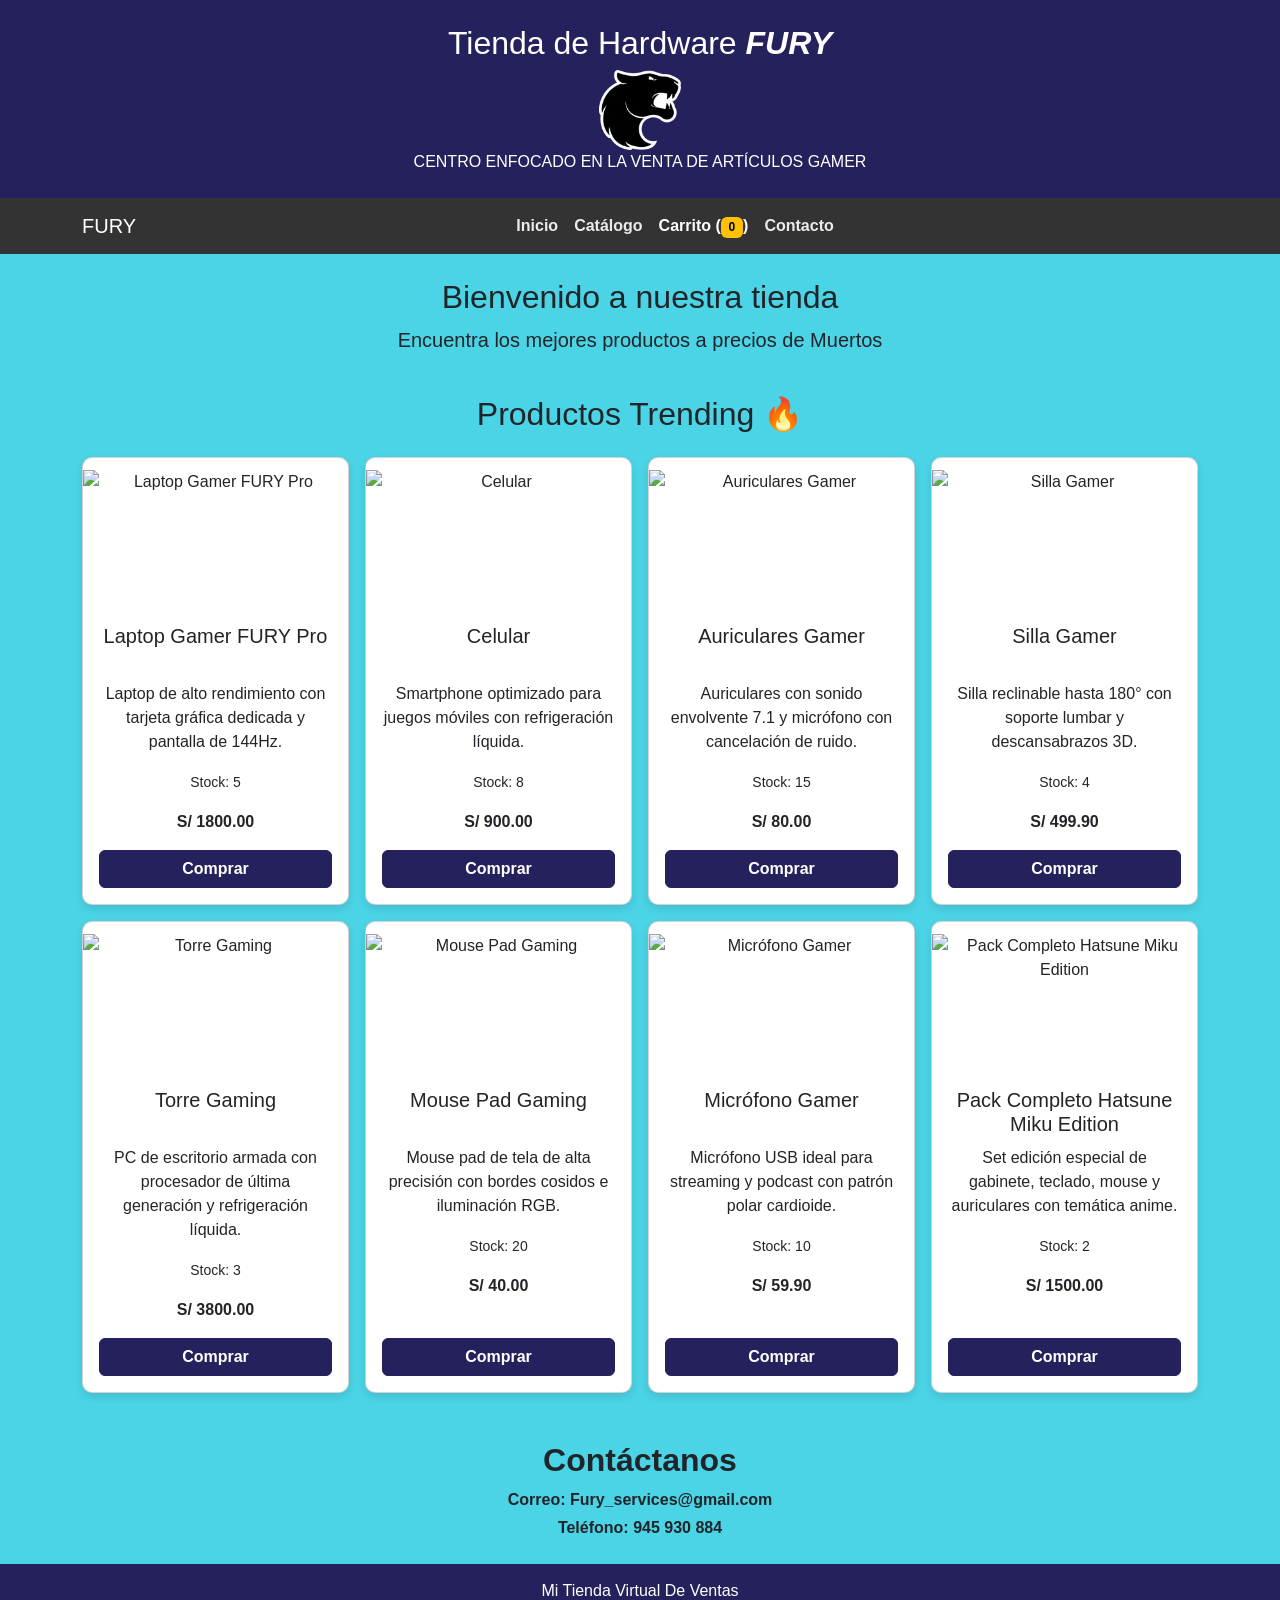
==== commit b4614fbe: "Update index.html" ====
--- a/index.html
+++ b/index.html
@@ -41,7 +41,11 @@
                     <li class="nav-item"><a class="nav-link" href="#">Inicio</a></li>
                     <li class="nav-item"><a class="nav-link" href="#productos">Catálogo</a></li>
                     <li class="nav-item">
-                        <a class="nav-link" href="#carrito">
+                        <a class="nav-link"
+                           href="#carrito"
+                           data-bs-toggle="offcanvas"
+                           data-bs-target="#carrito"
+                           aria-controls="carrito">
                             Carrito (<span class="badge text-bg-warning" id="contador-carrito">0</span>)
                         </a>
                     </li>
@@ -63,13 +67,22 @@
         <div id="catalogo" class="contenedor row row-cols-1 row-cols-sm-2 row-cols-md-3 row-cols-lg-4 g-3"></div>
     </main>
 
-    <section id="carrito" class="seccion-carrito">
-        <div class="container">
-            <h2>Carrito de Compras 🛒</h2>
-
+    <!-- Carrito lateral derecho -->
+    <aside class="offcanvas offcanvas-end seccion-carrito"
+           tabindex="-1"
+           id="carrito"
+           aria-labelledby="titulo-carrito">
+        <div class="offcanvas-header">
+            <h2 class="offcanvas-title h4 mb-0" id="titulo-carrito">Carrito de Compras 🛒</h2>
+            <button type="button"
+                    class="btn-close"
+                    data-bs-dismiss="offcanvas"
+                    aria-label="Cerrar carrito"></button>
+        </div>
+        <div class="offcanvas-body d-flex flex-column">
             <ul id="lista-carrito" class="list-group mb-3"></ul>
 
-            <div class="desglose-pagos">
+            <div class="desglose-pagos mt-auto">
                 <p class="mb-1">Subtotal (sin IGV): <strong>S/ <span id="subtotal-carrito">0.00</span></strong></p>
                 <p class="mb-1">IGV (18%): <strong>S/ <span id="igv-carrito">0.00</span></strong></p>
                 <h3 class="h4 mt-2">Total Final: S/ <span id="total-carrito">0.00</span></h3>
@@ -80,7 +93,7 @@
                 <button id="btn-pagar" type="button" class="btn btn-primary" disabled>Pagar ahora</button>
             </div>
         </div>
-    </section>
+    </aside>
 
     <section id="contacto" class="py-4">
         <div class="container">
